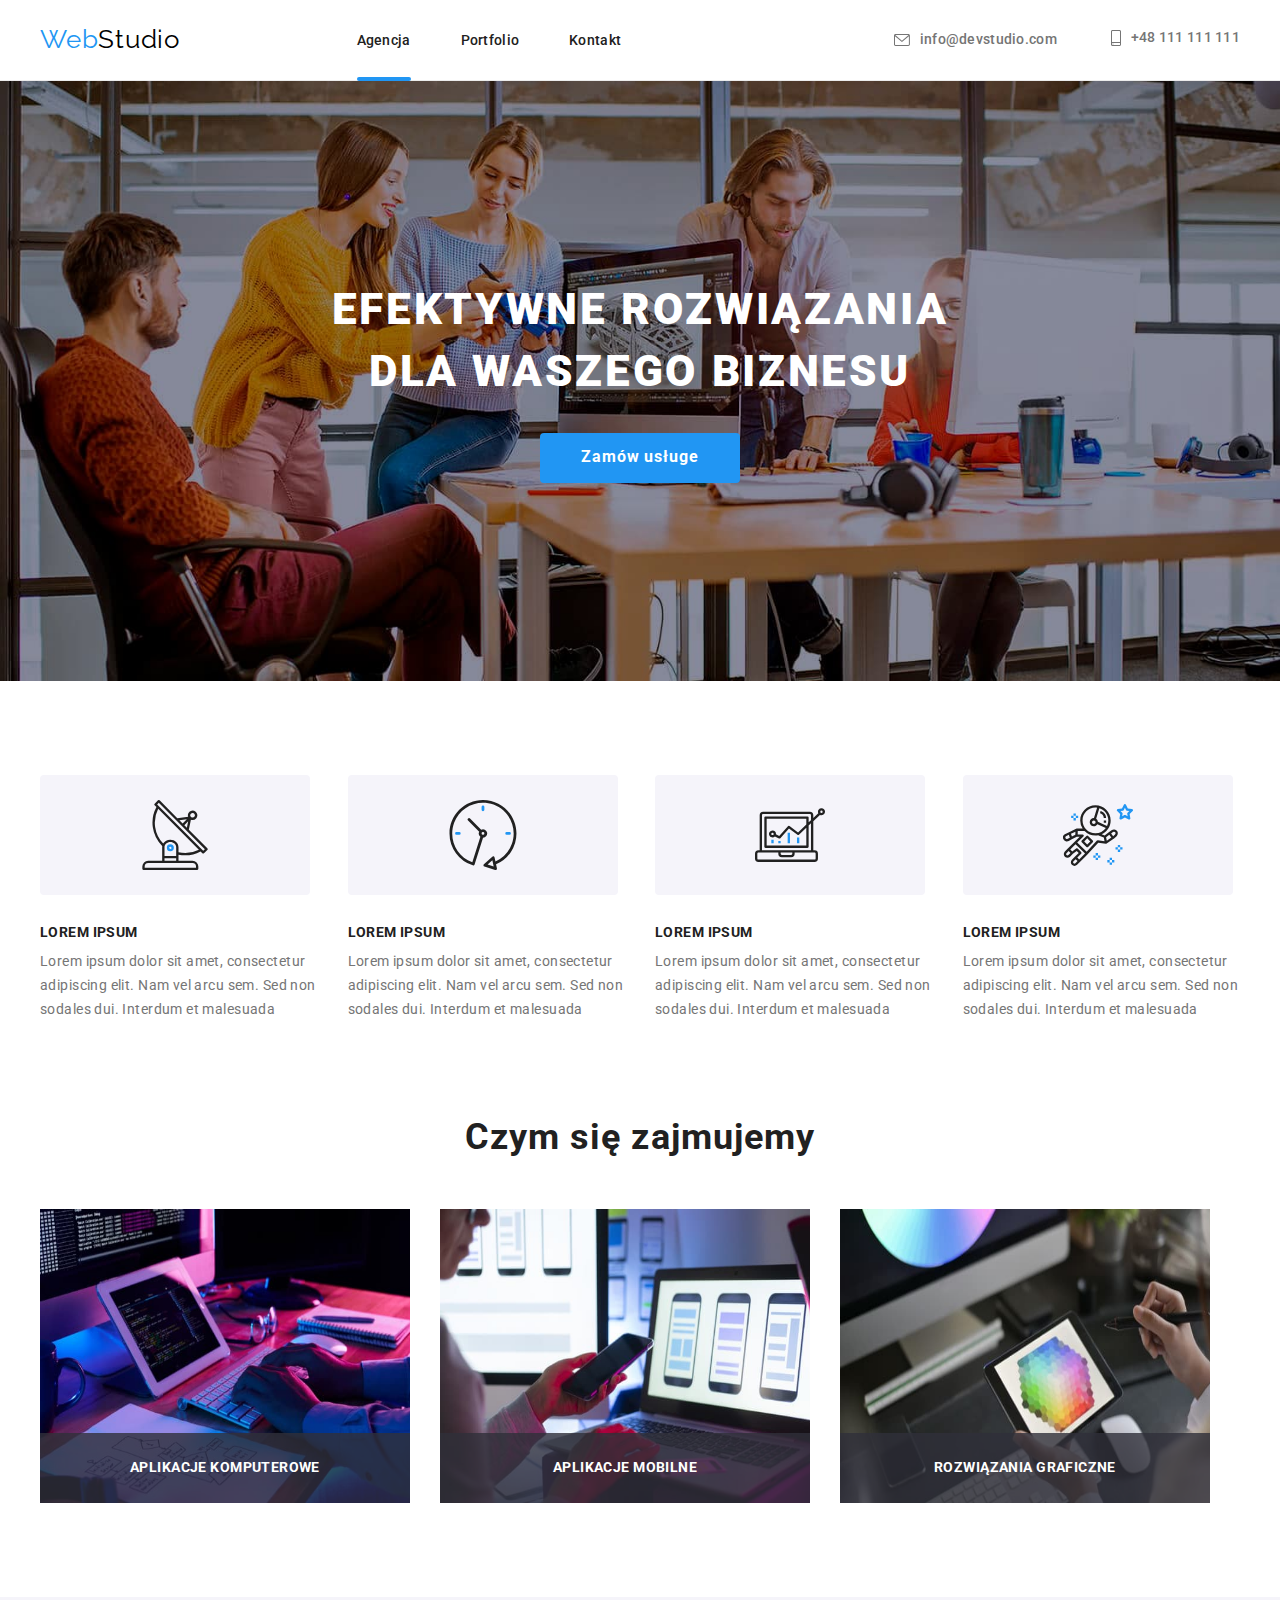
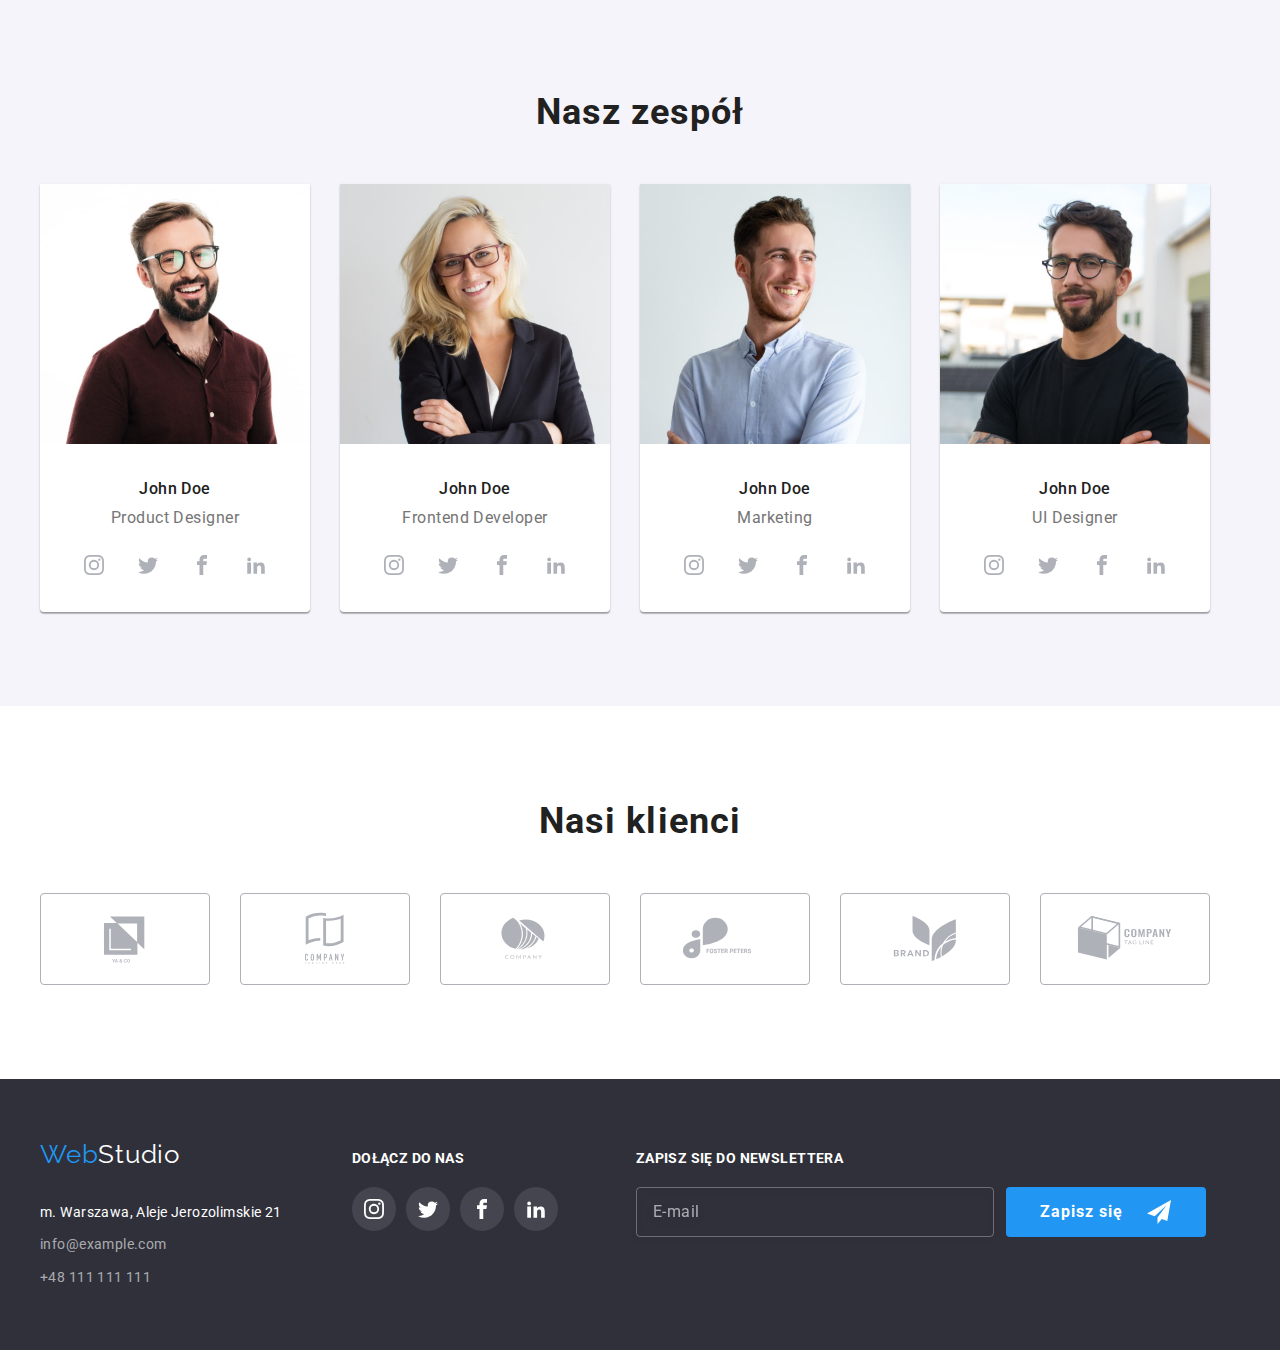
==== index.html @ 0ddc04a1 "clone repository" ====
<!DOCTYPE html>
<html lang="pl">
  <head>
    <meta charset="UTF-8" />
    <meta http-equiv="X-UA-Compatible" content="IE=edge" />
    <meta name="viewport" content="width=device-width, initial-scale=1.0" />
    <title>Studio</title>
    <link
    rel="stylesheet"
    href="https://cdnjs.cloudflare.com/ajax/libs/modern-normalize/1.0.0/modern-normalize.min.css"/>
    <link rel="stylesheet" href="css/styles.css"/>
    </head>
  <body>
    <header>
      <div class="headline">
      <div class="container">
        <a href="" class="main-logo"><span class="first-word">Web</span>Studio</a>
        <nav class="menu">
          <ul class="menu-list">
            <li><a href="index.html" class="link active">Agencja</a></li>
            <li><a href="portfolio.html" class="link">Portfolio</a></li>
            <li><a href="/kontakt" class="link">Kontakt</a></li>
          </ul>
        </nav>
        <ul class="header-contact">
        <li><a href="mailto:info@devstudio.com" class="header-mail"><div class="contact-icons"><svg width="16px" height="12px"><use href="./images/icons.svg#icon-envelope"></use></svg>info@devstudio.com</div></a></li>
      <li><a href="tel:+48111111111" class="header-tel"><div class="contact-icons"><svg width="10px" height="16px"><use href="./images/icons.svg#icon-smartphone"></use></svg>+48 111 111 111</div></a></li>
      </ul>
      </div>
      </div>
    </header>
    <main>
      <section class="section main-block">
        <div class="container">
          <h1>EFEKTYWNE ROZWIĄZANIA<br>
            DLA WASZEGO BIZNESU</h1>
          <button type="button" class="main-button" data-modal-open>Zamów usługe</button>
          </div>
        </section>
      <section class="section">
        <div class="container">
      <ul class="features-list">
        <li>
          <div class="features-icons">
          <svg height="70px"
          width="70px">
            <use 
             href="./images/icons.svg#icon-antenna"></use>
          </svg>
        </div>
        <h4 class="features-title">LOREM IPSUM</h4>
        <p class="features-description">Lorem ipsum dolor sit amet, consectetur adipiscing elit. Nam vel arcu
          sem. Sed non sodales dui. Interdum et malesuada</p>
        </li>
        <li> 
          <div class="features-icons">
          <svg width="70px"
          height="70px">
            <use href="./images/icons.svg#icon-clock"></use>
          </svg>  
          </div>
        <h4 class="features-title">LOREM IPSUM</h4>
      <p class="features-description">Lorem ipsum dolor sit amet, consectetur adipiscing elit. Nam vel arcu
          sem. Sed non sodales dui. Interdum et malesuada</p>
        </li>
        <li>
          <div class="features-icons">
          <svg width="70px"
          height="70px">
            <use href="./images/icons.svg#icon-diagram"></use>
          </svg>
          </div>
        <h4 class="features-title">LOREM IPSUM</h4>
      <p class="features-description">Lorem ipsum dolor sit amet, consectetur adipiscing elit. Nam vel arcu
          sem. Sed non sodales dui. Interdum et malesuada</p>
        </li>
        <li>
          <div class="features-icons">
          <svg width="70px"
          height="70px">
            <use href="./images/icons.svg#icon-astronaut"></use>
          </svg>
          </div>
        <h4 class="features-title">LOREM IPSUM</h4>
      <p class="features-description">Lorem ipsum dolor sit amet, consectetur adipiscing elit. Nam vel arcu
          sem. Sed non sodales dui. Interdum et malesuada</p>
        </li>
      </ul>
        </div>
    </section>
    <section class="section">
      <div class="container">
      <h2 class="second-headers">Czym się zajmujemy</h2>
      <ul class="images-list">
        <li class="images-item">
          <img src=images/photo1.jpg alt="Programmer is writing code using a tablet"
          width="370" height="294">
          <p class="label">Aplikacje komputerowe</p>
        </li>
        <li class="images-item">
          <img src=images/photo2.jpg alt="The person is working on mobile applications" width="370" height="294">
          <p class="label">Aplikacje mobilne</p>
        </li>
        <li class="images-item">
          <img src=images/photo3.jpg alt="Graphic designer creates a project using a graphics tablet" width="370" height="294">
          <p class="label">Rozwiązania graficzne</p>
        </li>
      </ul>
      </div>
    </section>
    <section class="section team">
      <div class="container">
      <h2 class="second-headers">Nasz zespół</h2>
      <ul class="team-items">
        <li>
      <figure>
        <img class="team-images" src=images/photo4.jpg alt="The man in a brown shirt" width="270" height="260">
        <figcaption>
          <p class="name">John Doe</p>
          <p class="profession">Product Designer</p> 
          <ul class="social-media">
              <li>
                <a href="https://www.instagram.com/" class="media-icons">
                <svg width="20px" height="20px">
                  <use href="./images/icons.svg#icon-instagram"></use>
                </svg>
              </a>
              </li>
              <li>
                <a href="https://twitter.com/" class="media-icons">
                <svg width="20px" height="20px">
                <use href="./images/icons.svg#icon-twitter"></use>
              </svg>
            </a>
            </li>
              <li>
                <a href="https://www.facebook.com/" class="media-icons">
                <svg width="20px" height="20px">
                <use href="./images/icons.svg#icon-facebook"></use>
              </svg>
            </a>
            </li>
              <li>
                <a href="https://linkedin.com/" class="media-icons">
                <svg width="20px" height="20px">
                <use href="./images/icons.svg#icon-linkedin"></use>
              </svg>
            </a>
            </li>
            </ul>
        </figcaption>
      </figure>
    </li>
    <li>
      <figure>
        <img class="team-images" src=images/photo5.jpg alt="The woman in an elegant jacket" width="270" height="260">
        <figcaption>
          <p class="name">John Doe</p>
          <p class="profession">Frontend Developer</p>
            <ul class="social-media">
              <li>
                <a href="https://www.instagram.com/" class="media-icons">
                <svg width="20px" height="20px">
                  <use href="./images/icons.svg#icon-instagram"></use>
                </svg>
                </a>
              </li>
              <li>
                <a href="https://twitter.com/" class="media-icons">
                <svg width="20px" height="20px">
                <use href="./images/icons.svg#icon-twitter"></use>
              </svg>
              </a>
            </li>
              <li>
                <a href="https://www.facebook.com/" class="media-icons">
                <svg width="20px" height="20px">
                <use href="./images/icons.svg#icon-facebook"></use>
              </svg>
              </a>
            </li>
              <li>
                <a href="https://linkedin.com/" class="media-icons">
                <svg width="20px" height="20px">
                <use href="./images/icons.svg#icon-linkedin"></use>
              </svg>
            </a>
            </li>
            </ul>
        </figcaption>
      </figure>
    </li>
    <li>
      <figure>
        <img class="team-images" src=images/photo6.jpg alt="The man in a blue shirt" width="270"
        height="260">
        <figcaption>
          <p class="name">John Doe</p>
          <p class="profession">Marketing</p>
            <ul class="social-media">
              <li>
                <a href="https://www.instagram.com/" class="media-icons">
                <svg width="20px" height="20px">
                  <use href="./images/icons.svg#icon-instagram"></use>
                </svg>
                </a>
              </li>
              <li>
                <a href="https://twitter.com/" class="media-icons">
                <svg width="20px" height="20px">
                <use href="./images/icons.svg#icon-twitter"></use>
              </svg>
              </a>
            </li>
              <li>
                <a href="https://www.facebook.com/" class="media-icons">
                <svg width="20px" height="20px">
                <use href="./images/icons.svg#icon-facebook"></use>
              </svg>
              </a>
            </li>
              <li>
                <a href="https://linkedin.com/" class="media-icons">
                <svg width="20px" height="20px">
                <use href="./images/icons.svg#icon-linkedin"></use>
              </svg>
              </a>
            </li>
            </ul>
        </figcaption>
      </figure>
    </li>
    <li>
      <figure>
        <img class="team-images" src=images/photo7.jpg alt="The man in black T-shirt" width="270" height="260">
        <figcaption>
          <p class="name">John Doe</p>
          <p class="profession">UI Designer</p>
            <ul class="social-media">
              <li>
                <a href="https://www.instagram.com/" class="media-icons">
                <svg width="20px" height="20px">
                  <use href="./images/icons.svg#icon-instagram"></use>
                </svg>
                </a>
              </li>
              <li>
                <a href="https://twitter.com/" class="media-icons">
                <svg width="20px" height="20x">
                <use href="./images/icons.svg#icon-twitter"></use>
              </svg>
            </a>
            </li>
              <li>
                <a href="https://www.facebook.com/" class="media-icons">
                <svg width="20px" height="20px">
                <use href="./images/icons.svg#icon-facebook"></use>
              </svg>
              </a>
            </li>
              <li>
                <a href="https://linkedin.com/" class="media-icons">
                <svg width="20px" height="20px">
                <use href="./images/icons.svg#icon-linkedin"></use>
              </svg>
              </a>
            </li>
            </ul>
        </figcaption>
      </figure>
    </li>
    </ul>
      </div>
  </section>
  <section class="section">
    <div class="container">
      <h2 class="second-headers">Nasi klienci</h2>
      <ul class="clients">
        <li>
          <a class="clients-icons">
          <svg width="106px" height="60px">
            <use href="./images/icons.svg#icon-client1"></use>
          </svg>
          </a>
        </li>
        <li>
          <a class="clients-icons">
          <svg width="106px" height="60px">
          <use href="./images/icons.svg#icon-client2"></use>
        </svg>
        </a>
      </li>
        <li>
          <a class="clients-icons">
          <svg width="106px" height="60px">
          <use href="./images/icons.svg#icon-client3"></use>
        </svg>
      </a>
      </li>
        <li>
          <a class="clients-icons">
          <svg width="106px" height="60px">
          <use href="./images/icons.svg#icon-client4"></use>
        </svg>
        </a>
      </li>
      <li>
        <a class="clients-icons">
        <svg width="106px" height="60px">
        <use href="./images/icons.svg#icon-client5"></use>
      </svg>
      </a>
    </li>
    <li>
      <a class="clients-icons">
      <svg width="106px" height="60px">
      <use  href="./images/icons.svg#icon-client6"></use>
    </svg>
    </a>
  </li>
      </ul>
    </div>
  </section>
    </main>
    <footer>
      <div class="container footer-block">
      <div class="footer-description"> 
      <a href="" class="footer-logo"><span class="first-word">Web</span>Studio</a>
      <address>
        <p class="address">m. Warszawa, Aleje Jerozolimskie 21</p>
        <ul class="footer-contact">
       <li><a href="mailto:info@devstudio.com" class="footer-mail">info@example.com </a></li>
        <li><a href="tel:+48111111111" class="footer-tel">+48 111 111 111</a></li>
      </ul>
      </address>
</div>
<div class="footer-social-media">
  <p class="footer-media">Dołącz do nas</p>
  <ul class="social-media">
    <li>
      <a href="https://www.instagram.com/" class="footer-media-icons">
      <svg width="20px" height="20px">
        <use href="./images/icons.svg#icon-instagram"></use>
      </svg>
      </a>
    </li>
    <li>
      <a href="https://twitter.com/" class="footer-media-icons">
      <svg width="20px" height="20px">
      <use href="./images/icons.svg#icon-twitter"></use>
    </svg>
    </a>
  </li>
    <li>
      <a href="https://www.facebook.com/" class="footer-media-icons">
      <svg width="20px" height="20px">
      <use href="./images/icons.svg#icon-facebook"></use>
    </svg>
    </a>
  </li>
    <li>
      <a href="https://linkedin.com/" class="footer-media-icons">
      <svg width="20px" height="20px">
      <use href="./images/icons.svg#icon-linkedin"></use>
    </svg>
    </a>
  </li>
  </ul>
</div>
<div class="newsletter-block">
  <form class="newsletter">
<label class="newsletter-label">
 <span class="newsletter-title">Zapisz się do newslettera</span>
  <input class="newsletter-input" type="email" name="email" placeholder="E-mail"/>
</label>
<button type="submit" class="newsletter-btn">Zapisz się<svg width="24px" height="24px"><use href="./images/icons.svg#icon-icon-send"></use></svg></button>
  </form>
</div>
</div>
    </footer>
    <div class="backdrop is-hidden" data-modal>
      <div class="modal">
        <button type="button" class="close-btn" data-modal-close>
          <svg width="11" height="11"
          xmlns="http://www.w3.org/2000/svg"  
          viewBox="0 0 32 32">
          <path d="M32 3.223 28.777 0 16 12.777 3.223 0 0 3.223 12.777 16 0 28.777 3.223 32 16 19.223 28.777 32 32 28.777 19.223 16 32 3.223z"/>
        </svg>
        </button>
        <form class="modal-sheet">
          <div role="group" aria-labelledby="form-head">
          <p id="form-head">Zostaw swoje dane w formularzu poniżej</p>
          <label class="form-part">
            <span class="input-title">Imię</span>
            <span class="form-icons">
            <input type="text" name="username"/>
            <svg class="person" width="12px" height="12px">
              <use href="./images/icons.svg#icon-modal-person"></use>
            </svg>
          </span>
          </label>
          <label class="form-part">
            <span class="input-title">Telefon</span>
            <span class="form-icons">
            <input type="tel" name="phone_number"/>
            <svg class="tel" width="13px" height="13px">
              <use href="./images/icons.svg#icon-modal-tel"></use>
            </svg>
          </span>
          </label>
          <label class="form-part">
            <span class="input-title">E-mail</span>
            <span class="form-icons">
            <input type="email" name="email"/>
            <svg class="envelope" width="15px" height="12px">
              <use href="./images/icons.svg#icon-modal-envelope"></use>
            </svg>
            </span>
          </label >
          <label class="form-part">
            <span class="input-title">Komentarz</span>
            <textarea name="feedback" placeholder="Wprowadź tekst" ></textarea>
          </label>
          <label class="checkbox">
            <input class="checkbox-policy" type="checkbox" value="Accept the regulations and privacy policy"/>
           <span class="checkbox-label">Oświadczam iż akceptuję<a href="" class="policy">Regulamin</a>i<a href="" class="policy">Politykę Prywatności.</a></span>
          </label>
          <button class="form-btn">Wyślij</button>
        </div>
        </form>   
      </div>
    </div> 
    <script src="./js/modal.js"></script>
  </body>
</html>
---- css/styles.css ----
@import url("https://fonts.googleapis.com/css2?family=Montserrat:wght@400;700&family=Raleway:wght@700&family=Roboto:wght@400;500;700;900&display=swap");

*{margin:0;
    padding:0;}

    .active::after {
        content:'';
        position:absolute;
        width: 100%;
height: 4px;
background: #2196F3;
border-radius: 2px;
bottom:-33px;
left:0;
    }
    .active {
    position: relative;
    }

body {
    color: #212121;
    font-family: 'Roboto', 'Raleway', 'Montserrat', sans-serif;
    background: #ffffff;
}

ul {
    list-style-type: none;
}

.container {
    max-width: 1200px;
margin: 0px auto;
padding: 0px;
}
.section {
    padding-top: 94px;
    padding-bottom: 94px;
}

/* -------- HEADER ------ */

.main-logo {
    color: #000000;
    font-family: 'Raleway';
    font-size: 26px;
    text-decoration: none;
    line-height: 1.2;
    letter-spacing: 0.03em; 
}

.first-word {
    color: #2196F3;
}

.link {
    font-weight: 500;
font-size: 14px;
text-decoration: none;
line-height: 1.1;
color:#212121;
letter-spacing: 0.02em;
transition: color 250ms cubic-bezier(0.4, 0, 0.2, 1) 0ms;
}

.link:hover, .link:focus {
    color: #2196F3;  
}

.header-mail, .header-tel {
    color: #757575;
    font-weight: 500;
font-size: 14px;
text-decoration: none;
line-height: 1.1;
letter-spacing: 0.02em;

}

.contact-icons:hover {
    color: #2196F3;
    fill: #2196F3;
}

.contact-icons:focus {
    color: #2196F3;
    fill: #2196F3;
    
}

.contact-icons {
fill:#757575;
transition: fill 250ms cubic-bezier(0.4, 0, 0.2, 1) 0ms, color 250ms cubic-bezier(0.4, 0, 0.2, 1) 0ms;
}


h1 {
    font-weight: 900;
font-size: 44px;
color: #FFFFFF;
line-height: 1.4;
letter-spacing: 0.06em;
margin-bottom: 30px;
}

.main-button {
    width: 200px;
    height: 50px;
    font-weight: 700;
font-size: 16px;
line-height: 1.9;
letter-spacing: 0.06em;
cursor: pointer;
background: #2196F3;
color:#FFFFFF;
border:none;
border-radius: 4px;
border:none;
box-shadow: none;
transition: box-shadow 250ms cubic-bezier(0.4, 0, 0.2, 1) 0ms;
}

.main-button:hover {
    box-shadow: 0px 4px 4px rgba(0, 0, 0, 0.15);
}

.main-button:focus {
    box-shadow: 0px 4px 4px rgba(0, 0, 0, 0.15);
}

.headline> .container {
    display:flex;
    flex-direction: row;
    justify-content:space-between;
    align-items: center;
    height: 80px;
    
}

.headline {
    border-bottom-width: 1px;
    border-bottom-style:  solid;
    border-bottom-color:  #ECECEC;
}

.menu-list > li {
    display: inline-block;
}

.menu-list:nth-child(-n+2) > li {
    margin-right: 46px;
}

.header-contact >li {
    display: inline-block;
}

.header-contact:last-child >li {
    margin-left: 50px;
}

.main-block {
    padding-top: 280px;
background-color: #2F303A;
display:flex;
justify-content: center;
align-items: center;
text-align: center;
padding-bottom: 280px;
background-image: url(../images/background.jpg), url(../images/overlay.png);
background-repeat: no-repeat;
background-position: 50% 50%;
max-width: 1600px;
background-size: cover;
width: 100%;
margin: 0 auto;
height: 600px;
}

.contact-icons {
    display:flex;
    gap:10px;
    justify-content: center;
    align-items: center;
}
/* ------- MAIN index ------- */

.features-list {
    font-size: 14px;
    line-height: 1.7;
    letter-spacing: 0.03em;
    color: #757575;
}

.features-title {
    font-weight: 700;
    line-height: 1.1;
    color: #212121;
    margin-top: 0;
    margin-bottom: 10px;
}

.features-description {
    margin-bottom:-94px;
}

.second-headers {
    font-weight: 700;
font-size: 36px;
line-height: 1.2;
letter-spacing: 0.03em;
text-align: center;
margin-bottom: 50px;
}

.name {
    font-weight: 500;
    font-size: 16px;
    line-height: 1.2;
    letter-spacing: 0.03em;
    text-align: center;
    margin-bottom: 10px;
}

.profession {
    font-size: 16px;
    line-height: 1.2;
    letter-spacing: 0.03em;
    color: #757575;
    text-align: center;
    margin-bottom: 16px;
}

.features-list {
    display: flex;
    flex-direction: row;
    gap:30px;
    
}
  
.images-list{
    display: flex;
    flex-direction: row;
    gap: 30px;
    margin-top: 50px;
}

.team-items{
    padding-left: 0px;
    margin-left: 0px;
display:flex;
    flex-direction:row ;
    gap:30px;
 margin-top: 50px;
}

.team-items  > li{
    width: 270px;
    height: 428px;
    background-color: #FFFFFF;
    box-shadow: 0px 1px 3px rgba(0, 0, 0, 0.12), 0px 1px 1px rgba(0, 0, 0, 0.14), 0px 2px 1px rgba(0, 0, 0, 0.2);
border-radius: 0px 0px 4px 4px;

}

 .team-images{
    margin-bottom: 30px;
    object-fit:cover;
   
   
    
}

.team {
    background-color: #F5F4FA;
}

.features-icons {
    background-color: #F5F4FA;
border-radius: 4px;
margin-bottom: 30px;
width:270px;
          height:120px;
          display:flex;
          align-items: center;
          justify-content: center;

}

.features-list {
    display: flex;
    justify-content: center;
align-items: center;
}

.social-media {
    display:flex;
    flex-direction: row;
    gap:10px;
    justify-content: center;
}
.media-icons {
    background-color: #fff;
border-radius: 50%;
width: 44px;
          height:44px;
          display:flex;
          align-items: center;
          justify-content: center;
          fill: #AFB1B8;
          cursor:pointer;
          transition: fill 250ms cubic-bezier(0.4, 0, 0.2, 1) 0ms,background-color 250ms cubic-bezier(0.4, 0, 0.2, 1) 0ms;
}

.media-icons:hover {
    fill: #fff;
    background-color: #2196F3;  
}

.media-icons:focus {
    fill: #fff;
    background-color: #2196F3; 
}

.clients {
    display:flex;
    flex-direction: row;
    gap:30px;
}
.clients-icons {
    border: 1px solid #AFB1B8;
border-radius: 4px;
width:170px;
 height:92px;
 display:flex;
          align-items: center;
          justify-content: center;
          fill: #afb1b8;
          cursor:pointer;
          transition: fill 250ms cubic-bezier(0.4, 0, 0.2, 1) 0ms, border 250ms cubic-bezier(0.4, 0, 0.2, 1) 0ms;
}

.clients-icons:hover {
   fill:#2196F3;
   border-color:#2196F3;
}
.clients-icons:focus {
    fill:#2196F3;
    border-color:#2196F3;
 }

.images-item {
    position:relative;
    height: 294px;
    width: 370;
}
.images-item >.label {
    position:absolute;
    bottom: 0;
    text-transform: uppercase;
    font-weight: 700;
font-size: 14px;
line-height: 1.1;
text-align: center;
letter-spacing: 0.03em;
background: rgba(47, 48, 58, 0.8);
width: 370px;
height: 70px;
color: #FFFFFF;
padding-top: 27px;
margin:0;
}

/* ---------MAIN portfolio ------- */

.first-button:hover, .second-button:hover, .third-button:hover, .fourth-button:hover, .fifth-button:hover {
    color: #FFFFFF;
    background-color: #2196F3;
    box-shadow: 0px 3px 1px rgba(0, 0, 0, 0.1), 0px 1px 2px rgba(0, 0, 0, 0.08), 0px 2px 2px rgba(0, 0, 0, 0.12);
    border-radius: 4px;
    border-color: #2196F3;
}

.first-button:focus, .second-button:focus, .third-button:focus, .fourth-button:focus, .fifth-button:focus {
    color: #FFFFFF;
    background-color: #2196F3;
    box-shadow: 0px 3px 1px rgba(0, 0, 0, 0.1), 0px 1px 2px rgba(0, 0, 0, 0.08), 0px 2px 2px rgba(0, 0, 0, 0.12);
    border-radius: 4px;
    border-color: #2196F3;
}

.first-button {
    width: 121px;
    height: 38px;
    font-weight: 500;
    font-size: 16px;
    line-height: 1.6;
    letter-spacing: 0.03em;
    cursor: pointer;
    border:none;
    border-radius: 4px;
    transition: color 250ms cubic-bezier(0.4, 0, 0.2, 1) 0ms, box-shadow 250ms cubic-bezier(0.4, 0, 0.2, 1) 0ms,
     border 250ms cubic-bezier(0.4, 0, 0.2, 1) 0ms,
     background-color 250ms cubic-bezier(0.4, 0, 0.2, 1) 0ms;
    
}

.second-button {
    width: 93px;
    height: 38px;
    font-weight: 500;
    font-size: 16px;
    line-height: 1.6;
    letter-spacing: 0.03em;
    cursor: pointer;
    border:none;
    border-radius: 4px;
    transition: color 250ms cubic-bezier(0.4, 0, 0.2, 1) 0ms, box-shadow 250ms cubic-bezier(0.4, 0, 0.2, 1) 0ms,
     border 250ms cubic-bezier(0.4, 0, 0.2, 1) 0ms,
     background-color 250ms cubic-bezier(0.4, 0, 0.2, 1) 0ms;
}

.third-button {
    width: 114px;
    height: 38px;
    font-weight: 500;
    font-size: 16px;
    line-height: 1.6;
    letter-spacing: 0.03em;
    cursor: pointer;
    border: none;
    border-radius: 4px;
    transition: color 250ms cubic-bezier(0.4, 0, 0.2, 1) 0ms, box-shadow 250ms cubic-bezier(0.4, 0, 0.2, 1) 0ms,
     border 250ms cubic-bezier(0.4, 0, 0.2, 1) 0ms,
     background-color 250ms cubic-bezier(0.4, 0, 0.2, 1) 0ms;
}

.fourth-button {
    width: 91px;
    height: 38px;
    font-weight: 500;
    font-size: 16px;
    line-height: 1.6;
    letter-spacing: 0.03em;
    cursor: pointer;
    border: none;
    border-radius: 4px;
    transition: color 250ms cubic-bezier(0.4, 0, 0.2, 1) 0ms, box-shadow 250ms cubic-bezier(0.4, 0, 0.2, 1) 0ms,
     border 250ms cubic-bezier(0.4, 0, 0.2, 1) 0ms,
     background-color 250ms cubic-bezier(0.4, 0, 0.2, 1) 0ms;
}

.fifth-button {
    width: 121px;
    height: 38px;
    font-weight: 500;
    font-size: 16px;
    line-height: 1.6;
    letter-spacing: 0.03em;
    cursor: pointer;
    border: none;
    border-radius: 4px;
    transition: color 250ms cubic-bezier(0.4, 0, 0.2, 1) 0ms, box-shadow 250ms cubic-bezier(0.4, 0, 0.2, 1) 0ms,
     border 250ms cubic-bezier(0.4, 0, 0.2, 1) 0ms,
     background-color 250ms cubic-bezier(0.4, 0, 0.2, 1) 0ms;
}

.project-name {
    font-weight: 700;
    font-size: 18px;
    line-height: 2;
    letter-spacing: 0.06em;
    margin-bottom: 4px;
}

.project-filtres {
    font-size: 16px;
    line-height: 1.9;
    color: #757575;
    letter-spacing: 0.03em;
}

.project-list {
    display:flex;
    flex-wrap: wrap;
    justify-content: space-between;
    gap: 30px;
}

.project-cards:hover {
    box-shadow: 0px 1px 1px rgba(0, 0, 0, 0.12), 0px 4px 4px rgba(0, 0, 0, 0.06), 1px 4px 6px rgba(0, 0, 0, 0.16);
cursor:pointer;
}
.project-cards {
    transition: box-shadow 250ms cubic-bezier(0.4, 0, 0.2, 1) 0ms;
}
.project-images {
    object-fit: cover;
    
}
.hidden {
position:relative;
    overflow: hidden;  
    width:370px; 
    height:294px;
}

.hidden-descriptions {
    background-color: rgba(33, 150, 243, 0.9);
    position: absolute;
    width: 370px;
height: 294px;
font-weight: 400;
font-size: 18px;
line-height: 1.55;
letter-spacing: 0.03em;
color: #FFFFFF;
padding-left:24px;
padding-top: 49px;
text-align: left;
padding-right: 45px;
top:0;
transform: translate(0%,100%); 
transition: transform 250ms cubic-bezier(0.4, 0, 0.2, 1) 0ms ;

}
.hidden:hover .hidden-descriptions {
    transform: translate(0%,0%); 
}
.images-description:hover .hidden-descriptions{
    transform: translate(0%,0%); 
}
.project-images-second {
    object-fit: cover;
    object-position: 100% 15%;
}

.container > .buttons {
    display: flex;
    gap:8px;
    justify-content: center;
    margin-bottom: 50px;
}

.project-list > li {
    border-bottom-width: 1px;
    border-bottom-style: solid;
    border-bottom-color: #eeeeee;
    border-right-width: 1px;
    border-right-style: solid;
    border-right-color: #eeeeee;
    border-left-width: 1px;
    border-left-style: solid;
    border-left-color: #eeeeee;
}


.images-description {
    padding-top:20px;
    padding-bottom: 20px;
    padding-left: 24px;
}

/* ------- FOOTER ----- */

.footer-logo {
    font-family: 'Raleway';
    font-size: 26px;
    text-decoration: none;
    line-height: 1.2;
    letter-spacing: 0.03em;
    color: #FFFFFF;
}

.address {
    font-size: 14px;
    line-height: 1.7;
    letter-spacing: 0.03em;
    font-style: normal;
    color: #FFFFFF;
    margin-top: 30px;
    margin-bottom: 9px;
}

.footer-mail, .footer-tel {
    font-size: 14px;
    line-height: 1.7;
    letter-spacing: 0.03em;
    font-style: normal;
    text-decoration: none;
    color: rgba(255, 255, 255, 0.6);
    transition: color 250ms cubic-bezier(0.4, 0, 0.2, 1) 0ms;
}

.footer-mail:hover, .footer-tel:hover {
    color: #2196F3;
}

.footer-mail:focus, .footer-tel:focus {
    color: #2196F3;
}

footer {
    
    background-color: #2F303A;
}

.footer-description {
    padding-top:60px;
    padding-bottom: 60px;
    display: flex;
    flex-direction: column;
    justify-content: flex-start;
    margin-right: 70px;
}

.footer-contact {
    display: flex;
    flex-direction: column;
    gap:9px;

}
.footer-media {
    font-weight: 700;
font-size: 14px;
line-height: 1.1;
letter-spacing: 0.03em;
text-transform: uppercase;
color: #FFFFFF;
padding-top: 72px;

}

.footer-social-media {
display: flex;
flex-direction: column;
align-items: flex-start;
gap:20px;
margin-right: 78px;
}

.footer-block {
    display: flex;
    flex-direction: row;
    justify-content: flex-start;
}

.footer-media-icons {
    background-color: rgba(255, 255, 255, 0.1);
border-radius: 50%;
width: 44px;
          height:44px;
          display:flex;
          align-items: center;
          justify-content: center;
          fill: #fff;
          cursor:pointer;
          transition: fill 250ms cubic-bezier(0.4, 0, 0.2, 1) 0ms, background-color 250ms cubic-bezier(0.4, 0, 0.2, 1) 0ms;
}

.footer-media-icons:hover {
    fill: #fff;
    background-color: #2196F3; 
}

.footer-media-icons:focus {
    fill: #fff;
    background-color: #2196F3;   
}

.newsletter-btn {
    width: 200px;
height: 50px;
background-color: #2196F3;
color:#fff;
border-radius: 4px;
font-weight: 700;
font-size: 16px;
line-height: 1.9;
display: flex;
align-items: center;
gap:24px;
text-align: center;

letter-spacing: 0.06em;
border:none;
justify-content:center;
transition: box-shadow 250ms cubic-bezier(0.4, 0, 0.2, 1) 0ms
}



.newsletter-btn:hover, .newsletter-btn:focus {
    box-shadow: 0px 4px 4px rgba(0, 0, 0, 0.15);
}
.newsletter-title {
    font-weight: 700;
    font-size: 14px;
    line-height: 1.1;
    letter-spacing: 0.03em;
    text-transform: uppercase;
    color: #FFFFFF;
}

.newsletter-input::placeholder {
    font-size: 16px;
line-height: 1.25px;
letter-spacing: 0.03em;
color: rgba(255, 255, 255, 0.6);

}




.newsletter-label {
display: flex;
flex-direction: column;
gap:20px;
padding-top:72px;
}


.newsletter {
display: flex;
flex-direction: row;
align-items: flex-end;
gap:12px;
}

.newsletter-input {
    width: 358px;
height: 50px;
border: 1px solid rgba(255, 255, 255, 0.3);
filter: drop-shadow(0px 4px 4px rgba(0, 0, 0, 0.15));
border-radius: 4px;
background-color:inherit;
font-size: 16px;
line-height: 1.25px;
letter-spacing: 0.03em;
color:#FFFFFF;
padding-left: 16px;
outline-color:#2196F3;
transition: outline-color 250ms cubic-bezier(0.4, 0, 0.2, 1) 0ms; 
}



.backdrop {
    background: rgba(0, 0, 0, 0.2);
    width:100%;
    height:100%;
position: fixed;
left:0;
top:0;
transition: transform 500ms linear 0ms, visibility 500ms linear 0ms, opacity 500ms linear 0ms;
}
.is-hidden {
    opacity:0;
    visibility: hidden;
    pointer-events: none;
    transform:scale(0,X);
}

.modal {
    position: absolute;
    width: 528px;
    height: 581px;
    background-color: #FFFFFF;
box-shadow: 0px 1px 3px rgba(0, 0, 0, 0.12), 0px 1px 1px rgba(0, 0, 0, 0.14), 0px 2px 1px rgba(0, 0, 0, 0.2);
border-radius: 4px;
display: flex;
justify-content: flex-end;
top: 50%;
  left: 50%; 
  transform: translate(-50%, -50%);
  
}

.close-btn {
    position: absolute;
    width:30px;
    height:30px;
    background-color: #FFFFFF;
border: 1px solid rgba(0, 0, 0, 0.1);
border-radius: 50%;
display:flex;
justify-content: center;
align-items: center;
cursor:pointer;
margin-top:8px;
margin-right: 8px;


}

.modal-sheet {
    position: absolute ;
    display: flex;
    flex-direction: column;
    margin:0;
    padding:0;
    left:40px;
    top:40px;
}

#form-head {
    font-weight: 700;
font-size: 20px;
line-height: 1.15;
text-align: center;
letter-spacing: 0.03em;

color: #212121;
margin-bottom:12px;
}
.form-part {
    display:flex;
    flex-direction:column;
margin-bottom:10px;
gap:4px;

}
.form-icons>input {
    width: 448px;
height: 40px;
border: 1px solid rgba(33, 33, 33, 0.2);
border-radius: 4px;
padding-left: 40px;


}
.form-icons {
 position:relative;
 
}

.form-icons>svg {
    position: absolute;
}
.person {
    top:14px;
    left:15px;
}
.tel {
    top:13.26px;
    left:14.27px;
}

.envelope {
    top:14px;
    left:13.5px;
}

.input-title {
    font-size: 12px;
line-height: 1.2;
letter-spacing: 0.01em;
color: #757575;

}

.form-btn {
    width: 200px;
height: 50px;
background: #2196F3;
box-shadow: 0px 4px 4px rgba(0, 0, 0, 0.15);
border-radius: 4px;
border:none;
margin-left:124px;
margin-top:30px;
font-weight: 700;
font-size: 16px;
line-height: 1.9;
letter-spacing: 0.06em;
color: #FFFFFF;
margin-bottom:40px;
cursor:pointer;

}
.policy {
    font-size: 14px;
line-height: 1.7px;
letter-spacing: 0.03em;
color: #2196F3;
text-decoration:underline;
}
.form-part > textarea {
    width: 448px;
height: 120px;
border: 1px solid rgba(33, 33, 33, 0.2);
border-radius: 4px;
margin-top:4px;
padding-left:16px;
padding-top: 12px;
outline-color:#2196F3;
    transition: outline-color 250ms cubic-bezier(0.4, 0, 0.2, 1) 0ms; 
}

.checkbox {
    font-size: 14px;
line-height: 1.7px;
letter-spacing: 0.03em;
color: #757575;
display: flex;
align-items: center;
gap:8px;
margin-left: 15px;
margin-top:25px;

}
.checkbox >a {
    font-size: 14px;
    line-height: 1.7px;
    letter-spacing: 0.03em; 
}
.checkbox-label::before {
    display: inline-block;
    content: "";
    width:16px;
    height:15px;
    border: 2px solid #000000;
    border-radius: 2px;
    margin-right:7px ;
}

.checkbox-policy:checked + .checkbox-label::before {
background-color: #2196F3;
border: none;
background-image: url(../images/check.svg);
background-repeat: no-repeat;

}

.checkbox-policy {
    appearance: none;
    opacity: 0;
}



.form-icons:focus-within {
    outline-color: #2196F3;
    border-color: #2196F3;
  fill:#2196F3;
  transition: fill 250ms cubic-bezier(0.4, 0, 0.2, 1) 0ms, outline-color 250ms cubic-bezier(0.4, 0, 0.2, 1) 0ms;
}
textarea::placeholder {
    font-size: 12px;
    line-height: 1.2;
    letter-spacing: 0.01em;
    color: rgba(117, 117, 117, 0.5);
    
    
    
}

 .form-icons> input:focus-within {
    outline-color:#2196F3;
    transition: outline-color 250ms cubic-bezier(0.4, 0, 0.2, 1) 0ms; 
 }
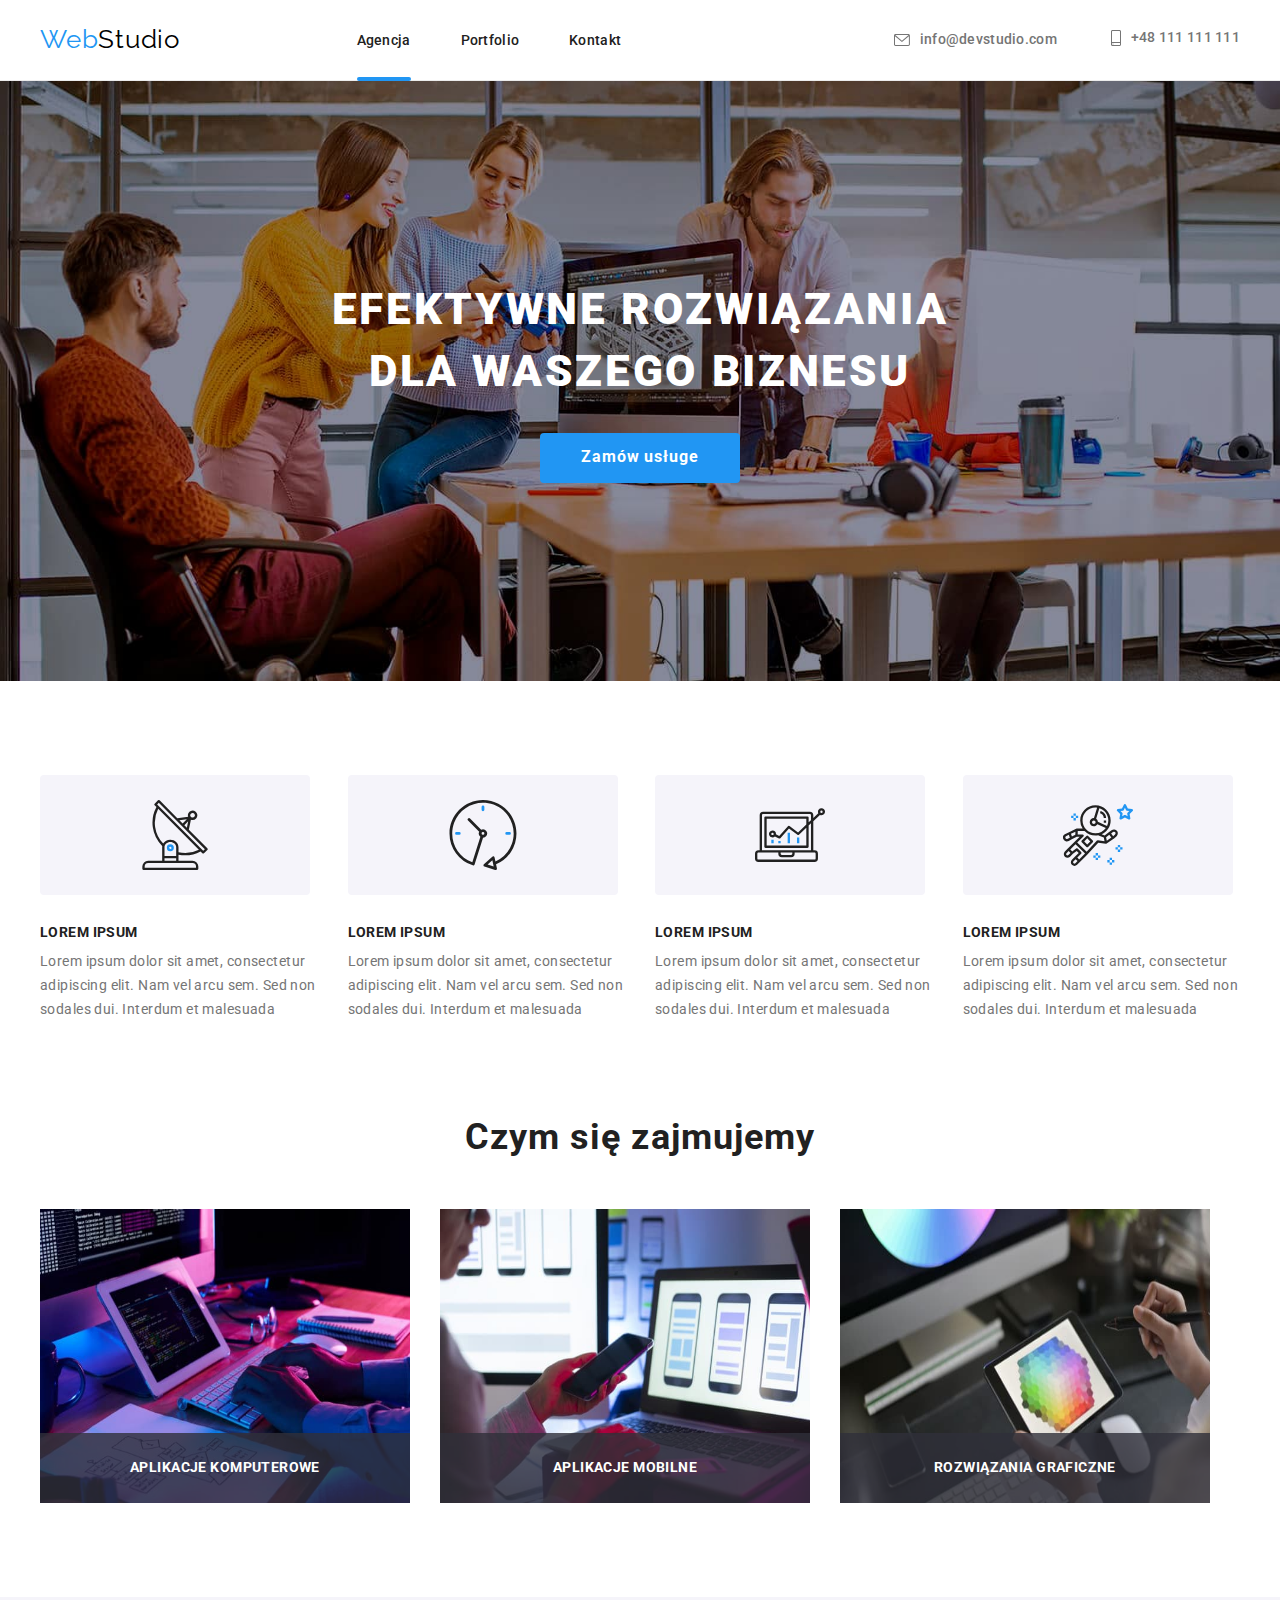
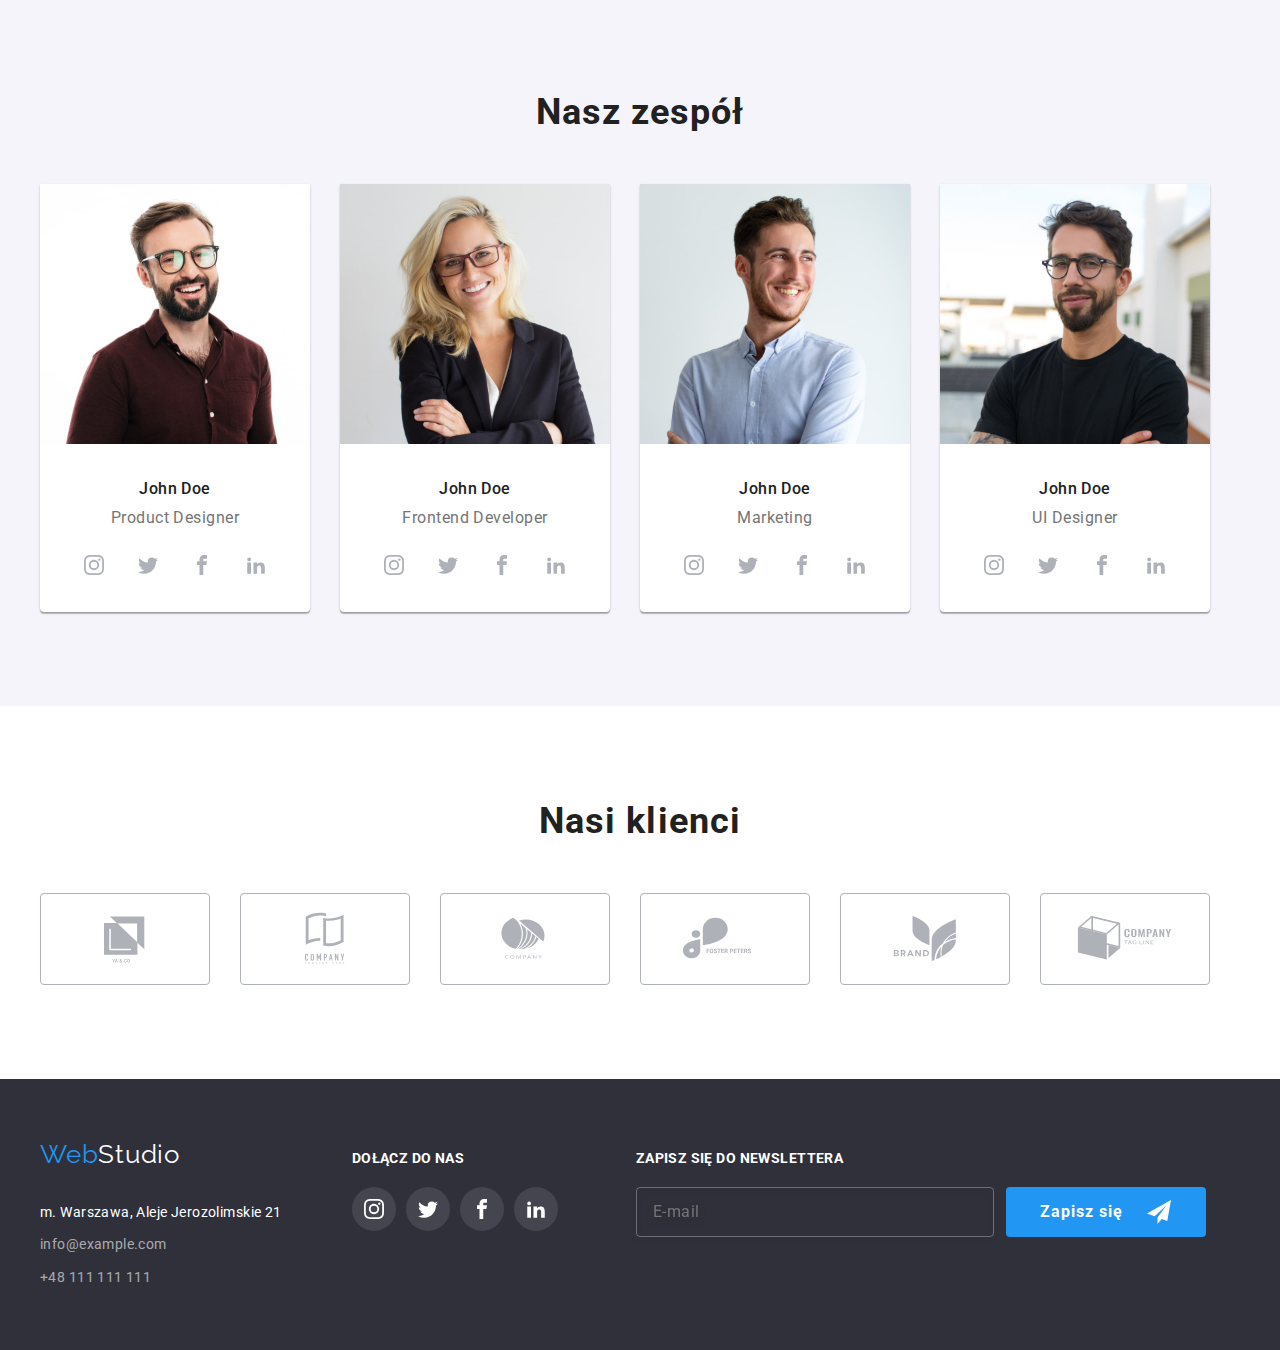
==== commit 1cb387d3: "index BEM" ====
--- a/index.html
+++ b/index.html
@@ -14,75 +14,75 @@
     <header>
       <div class="headline">
       <div class="container">
-        <a href="" class="main-logo"><span class="first-word">Web</span>Studio</a>
+        <a href="" class="main-logo"><span class="main-logo--decoration">Web</span>Studio</a>
         <nav class="menu">
-          <ul class="menu-list">
-            <li><a href="index.html" class="link active">Agencja</a></li>
-            <li><a href="portfolio.html" class="link">Portfolio</a></li>
-            <li><a href="/kontakt" class="link">Kontakt</a></li>
+          <ul class="menu__list">
+            <li class="menu__item"><a href="index.html" class="menu__link menu__link--active">Agencja</a></li>
+            <li class="menu__item"><a href="portfolio.html" class="menu__link">Portfolio</a></li>
+            <li class="menu__item"><a href="/kontakt" class="menu__link">Kontakt</a></li>
           </ul>
         </nav>
         <ul class="header-contact">
-        <li><a href="mailto:info@devstudio.com" class="header-mail"><div class="contact-icons"><svg width="16px" height="12px"><use href="./images/icons.svg#icon-envelope"></use></svg>info@devstudio.com</div></a></li>
-      <li><a href="tel:+48111111111" class="header-tel"><div class="contact-icons"><svg width="10px" height="16px"><use href="./images/icons.svg#icon-smartphone"></use></svg>+48 111 111 111</div></a></li>
+        <li class="header-contact__item"><a href="mailto:info@devstudio.com" class="header-contact__link"><div class="header-contact__icons"><svg width="16px" height="12px"><use href="./images/icons.svg#icon-envelope"></use></svg>info@devstudio.com</div></a></li>
+      <li class="header-contact__item"><a href="tel:+48111111111" class="header-contact__link"><div class="header-contact__icons"><svg width="10px" height="16px"><use href="./images/icons.svg#icon-smartphone"></use></svg>+48 111 111 111</div></a></li>
       </ul>
       </div>
       </div>
     </header>
     <main>
-      <section class="section main-block">
+      <section class="section section--main">
         <div class="container">
           <h1>EFEKTYWNE ROZWIĄZANIA<br>
             DLA WASZEGO BIZNESU</h1>
-          <button type="button" class="main-button" data-modal-open>Zamów usługe</button>
+          <button type="button" class="button" data-modal-open>Zamów usługe</button>
           </div>
         </section>
       <section class="section">
         <div class="container">
-      <ul class="features-list">
-        <li>
-          <div class="features-icons">
+      <ul class="features__list">
+        <li>
+          <div class="features__icons">
           <svg height="70px"
           width="70px">
             <use 
              href="./images/icons.svg#icon-antenna"></use>
           </svg>
         </div>
-        <h4 class="features-title">LOREM IPSUM</h4>
-        <p class="features-description">Lorem ipsum dolor sit amet, consectetur adipiscing elit. Nam vel arcu
+        <h4 class="features__title">LOREM IPSUM</h4>
+        <p class="features__description">Lorem ipsum dolor sit amet, consectetur adipiscing elit. Nam vel arcu
           sem. Sed non sodales dui. Interdum et malesuada</p>
         </li>
         <li> 
-          <div class="features-icons">
+          <div class="features__icons">
           <svg width="70px"
           height="70px">
             <use href="./images/icons.svg#icon-clock"></use>
           </svg>  
           </div>
-        <h4 class="features-title">LOREM IPSUM</h4>
-      <p class="features-description">Lorem ipsum dolor sit amet, consectetur adipiscing elit. Nam vel arcu
+        <h4 class="features__title">LOREM IPSUM</h4>
+      <p class="features__description">Lorem ipsum dolor sit amet, consectetur adipiscing elit. Nam vel arcu
           sem. Sed non sodales dui. Interdum et malesuada</p>
         </li>
         <li>
-          <div class="features-icons">
+          <div class="features__icons">
           <svg width="70px"
           height="70px">
             <use href="./images/icons.svg#icon-diagram"></use>
           </svg>
           </div>
-        <h4 class="features-title">LOREM IPSUM</h4>
-      <p class="features-description">Lorem ipsum dolor sit amet, consectetur adipiscing elit. Nam vel arcu
+        <h4 class="features__title">LOREM IPSUM</h4>
+      <p class="features__description">Lorem ipsum dolor sit amet, consectetur adipiscing elit. Nam vel arcu
           sem. Sed non sodales dui. Interdum et malesuada</p>
         </li>
         <li>
-          <div class="features-icons">
+          <div class="features__icons">
           <svg width="70px"
           height="70px">
             <use href="./images/icons.svg#icon-astronaut"></use>
           </svg>
           </div>
-        <h4 class="features-title">LOREM IPSUM</h4>
-      <p class="features-description">Lorem ipsum dolor sit amet, consectetur adipiscing elit. Nam vel arcu
+        <h4 class="features__title">LOREM IPSUM</h4>
+      <p class="features__description">Lorem ipsum dolor sit amet, consectetur adipiscing elit. Nam vel arcu
           sem. Sed non sodales dui. Interdum et malesuada</p>
         </li>
       </ul>
@@ -90,58 +90,58 @@
     </section>
     <section class="section">
       <div class="container">
-      <h2 class="second-headers">Czym się zajmujemy</h2>
-      <ul class="images-list">
-        <li class="images-item">
+      <h2 class="section__header">Czym się zajmujemy</h2>
+      <ul class="activities">
+        <li class="activities__item">
           <img src=images/photo1.jpg alt="Programmer is writing code using a tablet"
           width="370" height="294">
-          <p class="label">Aplikacje komputerowe</p>
-        </li>
-        <li class="images-item">
+          <p class="activities__label">Aplikacje komputerowe</p>
+        </li>
+        <li class="activities__item">
           <img src=images/photo2.jpg alt="The person is working on mobile applications" width="370" height="294">
-          <p class="label">Aplikacje mobilne</p>
-        </li>
-        <li class="images-item">
+          <p class="activities__label">Aplikacje mobilne</p>
+        </li>
+        <li class="activities__item">
           <img src=images/photo3.jpg alt="Graphic designer creates a project using a graphics tablet" width="370" height="294">
-          <p class="label">Rozwiązania graficzne</p>
+          <p class="activities__label">Rozwiązania graficzne</p>
         </li>
       </ul>
       </div>
     </section>
-    <section class="section team">
+    <section class="section section--team">
       <div class="container">
-      <h2 class="second-headers">Nasz zespół</h2>
-      <ul class="team-items">
-        <li>
+      <h2 class="section__header">Nasz zespół</h2>
+      <ul class="persons">
+        <li class="persons__items">
       <figure>
-        <img class="team-images" src=images/photo4.jpg alt="The man in a brown shirt" width="270" height="260">
+        <img class="persons__images" src=images/photo4.jpg alt="The man in a brown shirt" width="270" height="260">
         <figcaption>
-          <p class="name">John Doe</p>
-          <p class="profession">Product Designer</p> 
-          <ul class="social-media">
-              <li>
-                <a href="https://www.instagram.com/" class="media-icons">
+          <p class="persons__name">John Doe</p>
+          <p class="persons__profession">Product Designer</p> 
+          <ul class="media">
+              <li>
+                <a href="https://www.instagram.com/" class="media__icons">
                 <svg width="20px" height="20px">
                   <use href="./images/icons.svg#icon-instagram"></use>
                 </svg>
               </a>
               </li>
               <li>
-                <a href="https://twitter.com/" class="media-icons">
+                <a href="https://twitter.com/" class="media__icons">
                 <svg width="20px" height="20px">
                 <use href="./images/icons.svg#icon-twitter"></use>
               </svg>
             </a>
             </li>
               <li>
-                <a href="https://www.facebook.com/" class="media-icons">
+                <a href="https://www.facebook.com/" class="media__icons">
                 <svg width="20px" height="20px">
                 <use href="./images/icons.svg#icon-facebook"></use>
               </svg>
             </a>
             </li>
               <li>
-                <a href="https://linkedin.com/" class="media-icons">
+                <a href="https://linkedin.com/" class="media__icons">
                 <svg width="20px" height="20px">
                 <use href="./images/icons.svg#icon-linkedin"></use>
               </svg>
@@ -151,36 +151,36 @@
         </figcaption>
       </figure>
     </li>
-    <li>
+    <li class="persons__items">
       <figure>
-        <img class="team-images" src=images/photo5.jpg alt="The woman in an elegant jacket" width="270" height="260">
+        <img class="persons__images" src=images/photo5.jpg alt="The woman in an elegant jacket" width="270" height="260">
         <figcaption>
-          <p class="name">John Doe</p>
-          <p class="profession">Frontend Developer</p>
-            <ul class="social-media">
-              <li>
-                <a href="https://www.instagram.com/" class="media-icons">
+          <p class="persons__name">John Doe</p>
+          <p class="persons__profession">Frontend Developer</p>
+            <ul class="media">
+              <li>
+                <a href="https://www.instagram.com/" class="media__icons">
                 <svg width="20px" height="20px">
                   <use href="./images/icons.svg#icon-instagram"></use>
                 </svg>
                 </a>
               </li>
               <li>
-                <a href="https://twitter.com/" class="media-icons">
+                <a href="https://twitter.com/" class="media__icons">
                 <svg width="20px" height="20px">
                 <use href="./images/icons.svg#icon-twitter"></use>
               </svg>
               </a>
             </li>
               <li>
-                <a href="https://www.facebook.com/" class="media-icons">
+                <a href="https://www.facebook.com/" class="media__icons">
                 <svg width="20px" height="20px">
                 <use href="./images/icons.svg#icon-facebook"></use>
               </svg>
               </a>
             </li>
               <li>
-                <a href="https://linkedin.com/" class="media-icons">
+                <a href="https://linkedin.com/" class="media__icons">
                 <svg width="20px" height="20px">
                 <use href="./images/icons.svg#icon-linkedin"></use>
               </svg>
@@ -190,37 +190,37 @@
         </figcaption>
       </figure>
     </li>
-    <li>
+    <li class="persons__items">
       <figure>
-        <img class="team-images" src=images/photo6.jpg alt="The man in a blue shirt" width="270"
+        <img class="persons__images" src=images/photo6.jpg alt="The man in a blue shirt" width="270"
         height="260">
         <figcaption>
-          <p class="name">John Doe</p>
-          <p class="profession">Marketing</p>
-            <ul class="social-media">
-              <li>
-                <a href="https://www.instagram.com/" class="media-icons">
+          <p class="persons__name">John Doe</p>
+          <p class="persons__profession">Marketing</p>
+            <ul class="media">
+              <li>
+                <a href="https://www.instagram.com/" class="media__icons">
                 <svg width="20px" height="20px">
                   <use href="./images/icons.svg#icon-instagram"></use>
                 </svg>
                 </a>
               </li>
               <li>
-                <a href="https://twitter.com/" class="media-icons">
+                <a href="https://twitter.com/" class="media__icons">
                 <svg width="20px" height="20px">
                 <use href="./images/icons.svg#icon-twitter"></use>
               </svg>
               </a>
             </li>
               <li>
-                <a href="https://www.facebook.com/" class="media-icons">
+                <a href="https://www.facebook.com/" class="media__icons">
                 <svg width="20px" height="20px">
                 <use href="./images/icons.svg#icon-facebook"></use>
               </svg>
               </a>
             </li>
               <li>
-                <a href="https://linkedin.com/" class="media-icons">
+                <a href="https://linkedin.com/" class="media__icons">
                 <svg width="20px" height="20px">
                 <use href="./images/icons.svg#icon-linkedin"></use>
               </svg>
@@ -230,36 +230,36 @@
         </figcaption>
       </figure>
     </li>
-    <li>
+    <li class="persons__items">
       <figure>
-        <img class="team-images" src=images/photo7.jpg alt="The man in black T-shirt" width="270" height="260">
+        <img class="persons__images" src=images/photo7.jpg alt="The man in black T-shirt" width="270" height="260">
         <figcaption>
-          <p class="name">John Doe</p>
-          <p class="profession">UI Designer</p>
-            <ul class="social-media">
-              <li>
-                <a href="https://www.instagram.com/" class="media-icons">
+          <p class="persons__name">John Doe</p>
+          <p class="persons__profession">UI Designer</p>
+            <ul class="media">
+              <li>
+                <a href="https://www.instagram.com/" class="media__icons">
                 <svg width="20px" height="20px">
                   <use href="./images/icons.svg#icon-instagram"></use>
                 </svg>
                 </a>
               </li>
               <li>
-                <a href="https://twitter.com/" class="media-icons">
+                <a href="https://twitter.com/" class="media__icons">
                 <svg width="20px" height="20x">
                 <use href="./images/icons.svg#icon-twitter"></use>
               </svg>
             </a>
             </li>
               <li>
-                <a href="https://www.facebook.com/" class="media-icons">
+                <a href="https://www.facebook.com/" class="media__icons">
                 <svg width="20px" height="20px">
                 <use href="./images/icons.svg#icon-facebook"></use>
               </svg>
               </a>
             </li>
               <li>
-                <a href="https://linkedin.com/" class="media-icons">
+                <a href="https://linkedin.com/" class="media__icons">
                 <svg width="20px" height="20px">
                 <use href="./images/icons.svg#icon-linkedin"></use>
               </svg>
@@ -274,45 +274,45 @@
   </section>
   <section class="section">
     <div class="container">
-      <h2 class="second-headers">Nasi klienci</h2>
+      <h2 class="section__header">Nasi klienci</h2>
       <ul class="clients">
         <li>
-          <a class="clients-icons">
+          <a class="clients__icons">
           <svg width="106px" height="60px">
             <use href="./images/icons.svg#icon-client1"></use>
           </svg>
           </a>
         </li>
         <li>
-          <a class="clients-icons">
+          <a class="clients__icons">
           <svg width="106px" height="60px">
           <use href="./images/icons.svg#icon-client2"></use>
         </svg>
         </a>
       </li>
         <li>
-          <a class="clients-icons">
+          <a class="clients__icons">
           <svg width="106px" height="60px">
           <use href="./images/icons.svg#icon-client3"></use>
         </svg>
       </a>
       </li>
         <li>
-          <a class="clients-icons">
+          <a class="clients__icons">
           <svg width="106px" height="60px">
           <use href="./images/icons.svg#icon-client4"></use>
         </svg>
         </a>
       </li>
       <li>
-        <a class="clients-icons">
+        <a class="clients__icons">
         <svg width="106px" height="60px">
         <use href="./images/icons.svg#icon-client5"></use>
       </svg>
       </a>
     </li>
     <li>
-      <a class="clients-icons">
+      <a class="clients__icons">
       <svg width="106px" height="60px">
       <use  href="./images/icons.svg#icon-client6"></use>
     </svg>
@@ -323,43 +323,43 @@
   </section>
     </main>
     <footer>
-      <div class="container footer-block">
-      <div class="footer-description"> 
-      <a href="" class="footer-logo"><span class="first-word">Web</span>Studio</a>
+      <div class="container container--last-part">
+      <div class="bottom"> 
+      <a href="" class="bottom__logo"><span class="bottom__logo--decoration">Web</span>Studio</a>
       <address>
-        <p class="address">m. Warszawa, Aleje Jerozolimskie 21</p>
-        <ul class="footer-contact">
-       <li><a href="mailto:info@devstudio.com" class="footer-mail">info@example.com </a></li>
-        <li><a href="tel:+48111111111" class="footer-tel">+48 111 111 111</a></li>
+        <p class="bottom__address">m. Warszawa, Aleje Jerozolimskie 21</p>
+        <ul class="bottom__contact">
+       <li><a href="mailto:info@devstudio.com" class="bottom__link">info@example.com </a></li>
+        <li><a href="tel:+48111111111" class="bottom__link">+48 111 111 111</a></li>
       </ul>
       </address>
 </div>
-<div class="footer-social-media">
-  <p class="footer-media">Dołącz do nas</p>
-  <ul class="social-media">
+<div class="footer-social">
+  <p class="footer-social__headline">Dołącz do nas</p>
+  <ul class="media">
     <li>
-      <a href="https://www.instagram.com/" class="footer-media-icons">
+      <a href="https://www.instagram.com/" class="media__icons media__icons--footer">
       <svg width="20px" height="20px">
         <use href="./images/icons.svg#icon-instagram"></use>
       </svg>
       </a>
     </li>
     <li>
-      <a href="https://twitter.com/" class="footer-media-icons">
+      <a href="https://twitter.com/" class="media__icons media__icons--footer">
       <svg width="20px" height="20px">
       <use href="./images/icons.svg#icon-twitter"></use>
     </svg>
     </a>
   </li>
     <li>
-      <a href="https://www.facebook.com/" class="footer-media-icons">
+      <a href="https://www.facebook.com/" class="media__icons media__icons--footer">
       <svg width="20px" height="20px">
       <use href="./images/icons.svg#icon-facebook"></use>
     </svg>
     </a>
   </li>
     <li>
-      <a href="https://linkedin.com/" class="footer-media-icons">
+      <a href="https://linkedin.com/" class="media__icons media__icons--footer">
       <svg width="20px" height="20px">
       <use href="./images/icons.svg#icon-linkedin"></use>
     </svg>
@@ -367,65 +367,65 @@
   </li>
   </ul>
 </div>
-<div class="newsletter-block">
+<div>
   <form class="newsletter">
-<label class="newsletter-label">
- <span class="newsletter-title">Zapisz się do newslettera</span>
-  <input class="newsletter-input" type="email" name="email" placeholder="E-mail"/>
+<label class="newsletter__label">
+ <span class="newsletter__title">Zapisz się do newslettera</span>
+  <input class="newsletter__input" type="email" name="email" placeholder="E-mail"/>
 </label>
-<button type="submit" class="newsletter-btn">Zapisz się<svg width="24px" height="24px"><use href="./images/icons.svg#icon-icon-send"></use></svg></button>
+<button type="submit" class="button button--newsletter">Zapisz się<svg width="24px" height="24px"><use href="./images/icons.svg#icon-icon-send"></use></svg></button>
   </form>
 </div>
 </div>
     </footer>
     <div class="backdrop is-hidden" data-modal>
       <div class="modal">
-        <button type="button" class="close-btn" data-modal-close>
+        <button type="button" class="modal__btn" data-modal-close>
           <svg width="11" height="11"
           xmlns="http://www.w3.org/2000/svg"  
           viewBox="0 0 32 32">
           <path d="M32 3.223 28.777 0 16 12.777 3.223 0 0 3.223 12.777 16 0 28.777 3.223 32 16 19.223 28.777 32 32 28.777 19.223 16 32 3.223z"/>
         </svg>
         </button>
-        <form class="modal-sheet">
-          <div role="group" aria-labelledby="form-head">
-          <p id="form-head">Zostaw swoje dane w formularzu poniżej</p>
-          <label class="form-part">
-            <span class="input-title">Imię</span>
-            <span class="form-icons">
-            <input type="text" name="username"/>
-            <svg class="person" width="12px" height="12px">
+        <form class="modal__form">
+          <div role="group" aria-labelledby="modal__head">
+          <p id="modal__head">Zostaw swoje dane w formularzu poniżej</p>
+          <label class="modal__label">
+            <span class="modal__title">Imię</span>
+            <span class="modal__icons">
+            <input class="modal__input" type="text" name="username"/>
+            <svg class="modal__person" width="12px" height="12px">
               <use href="./images/icons.svg#icon-modal-person"></use>
             </svg>
           </span>
           </label>
-          <label class="form-part">
-            <span class="input-title">Telefon</span>
-            <span class="form-icons">
-            <input type="tel" name="phone_number"/>
-            <svg class="tel" width="13px" height="13px">
+          <label class="modal__label">
+            <span class="modal__title">Telefon</span>
+            <span class="modal__icons">
+            <input class="modal__input" type="tel" name="phone_number"/>
+            <svg class="modal__tel" width="13px" height="13px">
               <use href="./images/icons.svg#icon-modal-tel"></use>
             </svg>
           </span>
           </label>
-          <label class="form-part">
-            <span class="input-title">E-mail</span>
-            <span class="form-icons">
-            <input type="email" name="email"/>
-            <svg class="envelope" width="15px" height="12px">
+          <label class="modal__label">
+            <span class="modal__title">E-mail</span>
+            <span class="modal__icons">
+            <input class="modal__input" type="email" name="email"/>
+            <svg class="modal__envelope" width="15px" height="12px">
               <use href="./images/icons.svg#icon-modal-envelope"></use>
             </svg>
             </span>
           </label >
-          <label class="form-part">
-            <span class="input-title">Komentarz</span>
-            <textarea name="feedback" placeholder="Wprowadź tekst" ></textarea>
+          <label class="modal__label">
+            <span class="modal__title">Komentarz</span>
+            <textarea class="modal__textarea" name="feedback" placeholder="Wprowadź tekst" ></textarea>
           </label>
           <label class="checkbox">
-            <input class="checkbox-policy" type="checkbox" value="Accept the regulations and privacy policy"/>
-           <span class="checkbox-label">Oświadczam iż akceptuję<a href="" class="policy">Regulamin</a>i<a href="" class="policy">Politykę Prywatności.</a></span>
+            <input class="checkbox__policy" type="checkbox" value="Accept the regulations and privacy policy"/>
+           <span class="checkbox__label">Oświadczam iż akceptuję <a href="" class="checkbox__link">Regulamin</a> i <a href="" class="checkbox__link">Politykę Prywatności.</a></span>
           </label>
-          <button class="form-btn">Wyślij</button>
+          <button class="button button--form">Wyślij</button>
         </div>
         </form>   
       </div>
--- a/css/styles.css
+++ b/css/styles.css
@@ -3,7 +3,7 @@
 *{margin:0;
     padding:0;}
 
-    .active::after {
+    .menu__link--active::after {
         content:'';
         position:absolute;
         width: 100%;
@@ -13,7 +13,7 @@
 bottom:-33px;
 left:0;
     }
-    .active {
+    .menu__link--active {
     position: relative;
     }
 
@@ -48,11 +48,11 @@
     letter-spacing: 0.03em; 
 }
 
-.first-word {
+.main-logo--decoration {
     color: #2196F3;
 }
 
-.link {
+.menu__link {
     font-weight: 500;
 font-size: 14px;
 text-decoration: none;
@@ -62,11 +62,11 @@
 transition: color 250ms cubic-bezier(0.4, 0, 0.2, 1) 0ms;
 }
 
-.link:hover, .link:focus {
+.menu__link:hover, .mwnu__link:focus {
     color: #2196F3;  
 }
 
-.header-mail, .header-tel {
+.header-contact__link {
     color: #757575;
     font-weight: 500;
 font-size: 14px;
@@ -76,18 +76,18 @@
 
 }
 
-.contact-icons:hover {
+.header-contact__icons:hover {
     color: #2196F3;
     fill: #2196F3;
 }
 
-.contact-icons:focus {
+.header-contact__icons:focus {
     color: #2196F3;
     fill: #2196F3;
     
 }
 
-.contact-icons {
+.header-contact__icons {
 fill:#757575;
 transition: fill 250ms cubic-bezier(0.4, 0, 0.2, 1) 0ms, color 250ms cubic-bezier(0.4, 0, 0.2, 1) 0ms;
 }
@@ -102,7 +102,7 @@
 margin-bottom: 30px;
 }
 
-.main-button {
+.button {
     width: 200px;
     height: 50px;
     font-weight: 700;
@@ -110,7 +110,7 @@
 line-height: 1.9;
 letter-spacing: 0.06em;
 cursor: pointer;
-background: #2196F3;
+background-color: #2196F3;
 color:#FFFFFF;
 border:none;
 border-radius: 4px;
@@ -119,11 +119,11 @@
 transition: box-shadow 250ms cubic-bezier(0.4, 0, 0.2, 1) 0ms;
 }
 
-.main-button:hover {
+.button:hover {
     box-shadow: 0px 4px 4px rgba(0, 0, 0, 0.15);
 }
 
-.main-button:focus {
+.button:focus {
     box-shadow: 0px 4px 4px rgba(0, 0, 0, 0.15);
 }
 
@@ -142,23 +142,23 @@
     border-bottom-color:  #ECECEC;
 }
 
-.menu-list > li {
+.menu__item {
     display: inline-block;
 }
 
-.menu-list:nth-child(-n+2) > li {
+.menu__list:nth-child(-n+2) .menu__item {
     margin-right: 46px;
 }
 
-.header-contact >li {
+.header-contact .header-contact__item {
     display: inline-block;
 }
 
-.header-contact:last-child >li {
+.header-contact:last-child .header-contact__item {
     margin-left: 50px;
 }
 
-.main-block {
+.section--main {
     padding-top: 280px;
 background-color: #2F303A;
 display:flex;
@@ -176,7 +176,7 @@
 height: 600px;
 }
 
-.contact-icons {
+.header-contact__icons {
     display:flex;
     gap:10px;
     justify-content: center;
@@ -184,97 +184,18 @@
 }
 /* ------- MAIN index ------- */
 
-.features-list {
+.features__list {
     font-size: 14px;
     line-height: 1.7;
     letter-spacing: 0.03em;
     color: #757575;
-}
-
-.features-title {
-    font-weight: 700;
-    line-height: 1.1;
-    color: #212121;
-    margin-top: 0;
-    margin-bottom: 10px;
-}
-
-.features-description {
-    margin-bottom:-94px;
-}
-
-.second-headers {
-    font-weight: 700;
-font-size: 36px;
-line-height: 1.2;
-letter-spacing: 0.03em;
-text-align: center;
-margin-bottom: 50px;
-}
-
-.name {
-    font-weight: 500;
-    font-size: 16px;
-    line-height: 1.2;
-    letter-spacing: 0.03em;
-    text-align: center;
-    margin-bottom: 10px;
-}
-
-.profession {
-    font-size: 16px;
-    line-height: 1.2;
-    letter-spacing: 0.03em;
-    color: #757575;
-    text-align: center;
-    margin-bottom: 16px;
-}
-
-.features-list {
     display: flex;
     flex-direction: row;
     gap:30px;
-    
-}
-  
-.images-list{
-    display: flex;
-    flex-direction: row;
-    gap: 30px;
-    margin-top: 50px;
-}
-
-.team-items{
-    padding-left: 0px;
-    margin-left: 0px;
-display:flex;
-    flex-direction:row ;
-    gap:30px;
- margin-top: 50px;
-}
-
-.team-items  > li{
-    width: 270px;
-    height: 428px;
-    background-color: #FFFFFF;
-    box-shadow: 0px 1px 3px rgba(0, 0, 0, 0.12), 0px 1px 1px rgba(0, 0, 0, 0.14), 0px 2px 1px rgba(0, 0, 0, 0.2);
-border-radius: 0px 0px 4px 4px;
-
-}
-
- .team-images{
-    margin-bottom: 30px;
-    object-fit:cover;
-   
-   
-    
-}
-
-.team {
-    background-color: #F5F4FA;
-}
-
-.features-icons {
+    justify-content: center;
+align-items: center;
+}
+.features__icons {
     background-color: #F5F4FA;
 border-radius: 4px;
 margin-bottom: 30px;
@@ -286,19 +207,95 @@
 
 }
 
-.features-list {
+
+.features__title {
+    font-weight: 700;
+    line-height: 1.1;
+    color: #212121;
+    margin-top: 0;
+    margin-bottom: 10px;
+}
+
+.features__description {
+    margin-bottom:-94px;
+}
+
+.section__header {
+    font-weight: 700;
+font-size: 36px;
+line-height: 1.2;
+letter-spacing: 0.03em;
+text-align: center;
+margin-bottom: 50px;
+}
+
+.persons__name {
+    font-weight: 500;
+    font-size: 16px;
+    line-height: 1.2;
+    letter-spacing: 0.03em;
+    text-align: center;
+    margin-bottom: 10px;
+}
+
+.persons__profession {
+    font-size: 16px;
+    line-height: 1.2;
+    letter-spacing: 0.03em;
+    color: #757575;
+    text-align: center;
+    margin-bottom: 16px;
+}
+
+
+  
+.activities{
     display: flex;
-    justify-content: center;
-align-items: center;
-}
-
-.social-media {
+    flex-direction: row;
+    gap: 30px;
+    margin-top: 50px;
+}
+
+.persons{
+    padding-left: 0px;
+    margin-left: 0px;
+display:flex;
+    flex-direction:row ;
+    gap:30px;
+ margin-top: 50px;
+}
+
+.persons__items{
+    width: 270px;
+    height: 428px;
+    background-color: #FFFFFF;
+    box-shadow: 0px 1px 3px rgba(0, 0, 0, 0.12), 0px 1px 1px rgba(0, 0, 0, 0.14), 0px 2px 1px rgba(0, 0, 0, 0.2);
+border-radius: 0px 0px 4px 4px;
+
+}
+
+ .persons__images{
+    margin-bottom: 30px;
+    object-fit:cover;
+   
+   
+    
+}
+
+.section--team {
+    background-color: #F5F4FA;
+}
+
+
+
+
+.media {
     display:flex;
     flex-direction: row;
     gap:10px;
     justify-content: center;
 }
-.media-icons {
+.media__icons {
     background-color: #fff;
 border-radius: 50%;
 width: 44px;
@@ -311,12 +308,12 @@
           transition: fill 250ms cubic-bezier(0.4, 0, 0.2, 1) 0ms,background-color 250ms cubic-bezier(0.4, 0, 0.2, 1) 0ms;
 }
 
-.media-icons:hover {
+.media__icons:hover {
     fill: #fff;
     background-color: #2196F3;  
 }
 
-.media-icons:focus {
+.media__icons:focus {
     fill: #fff;
     background-color: #2196F3; 
 }
@@ -326,7 +323,7 @@
     flex-direction: row;
     gap:30px;
 }
-.clients-icons {
+.clients__icons {
     border: 1px solid #AFB1B8;
 border-radius: 4px;
 width:170px;
@@ -339,21 +336,21 @@
           transition: fill 250ms cubic-bezier(0.4, 0, 0.2, 1) 0ms, border 250ms cubic-bezier(0.4, 0, 0.2, 1) 0ms;
 }
 
-.clients-icons:hover {
+.clients__icons:hover {
    fill:#2196F3;
    border-color:#2196F3;
 }
-.clients-icons:focus {
+.clients__icons:focus {
     fill:#2196F3;
     border-color:#2196F3;
  }
 
-.images-item {
+.activities__item {
     position:relative;
     height: 294px;
     width: 370;
 }
-.images-item >.label {
+.activities__label {
     position:absolute;
     bottom: 0;
     text-transform: uppercase;
@@ -562,7 +559,7 @@
 
 /* ------- FOOTER ----- */
 
-.footer-logo {
+.bottom__logo {
     font-family: 'Raleway';
     font-size: 26px;
     text-decoration: none;
@@ -571,7 +568,7 @@
     color: #FFFFFF;
 }
 
-.address {
+.bottom__address {
     font-size: 14px;
     line-height: 1.7;
     letter-spacing: 0.03em;
@@ -581,7 +578,7 @@
     margin-bottom: 9px;
 }
 
-.footer-mail, .footer-tel {
+.bottom__link{
     font-size: 14px;
     line-height: 1.7;
     letter-spacing: 0.03em;
@@ -591,11 +588,11 @@
     transition: color 250ms cubic-bezier(0.4, 0, 0.2, 1) 0ms;
 }
 
-.footer-mail:hover, .footer-tel:hover {
+.bottom__link:hover {
     color: #2196F3;
 }
 
-.footer-mail:focus, .footer-tel:focus {
+.bottom__link:focus {
     color: #2196F3;
 }
 
@@ -604,7 +601,11 @@
     background-color: #2F303A;
 }
 
-.footer-description {
+.bottom__logo--decoration {
+    color: #2196F3;
+}
+
+.bottom {
     padding-top:60px;
     padding-bottom: 60px;
     display: flex;
@@ -613,13 +614,13 @@
     margin-right: 70px;
 }
 
-.footer-contact {
+.bottom__contact {
     display: flex;
     flex-direction: column;
     gap:9px;
 
 }
-.footer-media {
+.footer-social__headline {
     font-weight: 700;
 font-size: 14px;
 line-height: 1.1;
@@ -630,7 +631,7 @@
 
 }
 
-.footer-social-media {
+.footer-social{
 display: flex;
 flex-direction: column;
 align-items: flex-start;
@@ -638,61 +639,28 @@
 margin-right: 78px;
 }
 
-.footer-block {
+.container--last-part {
     display: flex;
     flex-direction: row;
     justify-content: flex-start;
 }
 
-.footer-media-icons {
+.media__icons--footer {
     background-color: rgba(255, 255, 255, 0.1);
-border-radius: 50%;
-width: 44px;
-          height:44px;
-          display:flex;
-          align-items: center;
-          justify-content: center;
           fill: #fff;
-          cursor:pointer;
-          transition: fill 250ms cubic-bezier(0.4, 0, 0.2, 1) 0ms, background-color 250ms cubic-bezier(0.4, 0, 0.2, 1) 0ms;
-}
-
-.footer-media-icons:hover {
-    fill: #fff;
-    background-color: #2196F3; 
-}
-
-.footer-media-icons:focus {
-    fill: #fff;
-    background-color: #2196F3;   
-}
-
-.newsletter-btn {
-    width: 200px;
-height: 50px;
-background-color: #2196F3;
-color:#fff;
-border-radius: 4px;
-font-weight: 700;
-font-size: 16px;
-line-height: 1.9;
+}
+
+
+.button--newsletter { 
 display: flex;
 align-items: center;
 gap:24px;
 text-align: center;
-
-letter-spacing: 0.06em;
-border:none;
 justify-content:center;
-transition: box-shadow 250ms cubic-bezier(0.4, 0, 0.2, 1) 0ms
-}
-
-
-
-.newsletter-btn:hover, .newsletter-btn:focus {
-    box-shadow: 0px 4px 4px rgba(0, 0, 0, 0.15);
-}
-.newsletter-title {
+
+}
+
+.newsletter__title {
     font-weight: 700;
     font-size: 14px;
     line-height: 1.1;
@@ -712,7 +680,7 @@
 
 
 
-.newsletter-label {
+.newsletter__label {
 display: flex;
 flex-direction: column;
 gap:20px;
@@ -727,7 +695,7 @@
 gap:12px;
 }
 
-.newsletter-input {
+.newsletter__input {
     width: 358px;
 height: 50px;
 border: 1px solid rgba(255, 255, 255, 0.3);
@@ -776,7 +744,7 @@
   
 }
 
-.close-btn {
+.modal__btn {
     position: absolute;
     width:30px;
     height:30px;
@@ -793,7 +761,7 @@
 
 }
 
-.modal-sheet {
+.modal__form{
     position: absolute ;
     display: flex;
     flex-direction: column;
@@ -803,7 +771,7 @@
     top:40px;
 }
 
-#form-head {
+#modal__head {
     font-weight: 700;
 font-size: 20px;
 line-height: 1.15;
@@ -813,14 +781,14 @@
 color: #212121;
 margin-bottom:12px;
 }
-.form-part {
+.modal__label{
     display:flex;
     flex-direction:column;
 margin-bottom:10px;
 gap:4px;
 
 }
-.form-icons>input {
+.modal__input {
     width: 448px;
 height: 40px;
 border: 1px solid rgba(33, 33, 33, 0.2);
@@ -829,29 +797,29 @@
 
 
 }
-.form-icons {
+.modal__icons {
  position:relative;
  
 }
 
-.form-icons>svg {
-    position: absolute;
-}
-.person {
+.modal__person {
     top:14px;
     left:15px;
-}
-.tel {
+    position: absolute;
+}
+.modal__tel {
     top:13.26px;
     left:14.27px;
-}
-
-.envelope {
+    position: absolute;
+}
+
+.modal__envelope {
     top:14px;
     left:13.5px;
-}
-
-.input-title {
+    position: absolute;
+}
+
+.modal__title {
     font-size: 12px;
 line-height: 1.2;
 letter-spacing: 0.01em;
@@ -877,14 +845,14 @@
 cursor:pointer;
 
 }
-.policy {
+.checkbox__link {
     font-size: 14px;
 line-height: 1.7px;
 letter-spacing: 0.03em;
 color: #2196F3;
 text-decoration:underline;
 }
-.form-part > textarea {
+.modal__textarea {
     width: 448px;
 height: 120px;
 border: 1px solid rgba(33, 33, 33, 0.2);
@@ -908,12 +876,8 @@
 margin-top:25px;
 
 }
-.checkbox >a {
-    font-size: 14px;
-    line-height: 1.7px;
-    letter-spacing: 0.03em; 
-}
-.checkbox-label::before {
+
+.checkbox__label::before {
     display: inline-block;
     content: "";
     width:16px;
@@ -923,7 +887,7 @@
     margin-right:7px ;
 }
 
-.checkbox-policy:checked + .checkbox-label::before {
+.checkbox__policy:checked + .checkbox__label::before {
 background-color: #2196F3;
 border: none;
 background-image: url(../images/check.svg);
@@ -931,20 +895,20 @@
 
 }
 
-.checkbox-policy {
+.checkbox__policy {
     appearance: none;
     opacity: 0;
 }
 
 
 
-.form-icons:focus-within {
+.modal__icons:focus-within {
     outline-color: #2196F3;
     border-color: #2196F3;
   fill:#2196F3;
   transition: fill 250ms cubic-bezier(0.4, 0, 0.2, 1) 0ms, outline-color 250ms cubic-bezier(0.4, 0, 0.2, 1) 0ms;
 }
-textarea::placeholder {
+.modal__textarea::placeholder {
     font-size: 12px;
     line-height: 1.2;
     letter-spacing: 0.01em;
@@ -954,10 +918,17 @@
     
 }
 
- .form-icons> input:focus-within {
+ .modal__input:focus-within {
     outline-color:#2196F3;
     transition: outline-color 250ms cubic-bezier(0.4, 0, 0.2, 1) 0ms; 
  }
-
  
-
+.button--form{
+ margin-left:124px;
+margin-top:30px;
+
+margin-bottom:40px;
+}
+
+ 
+
